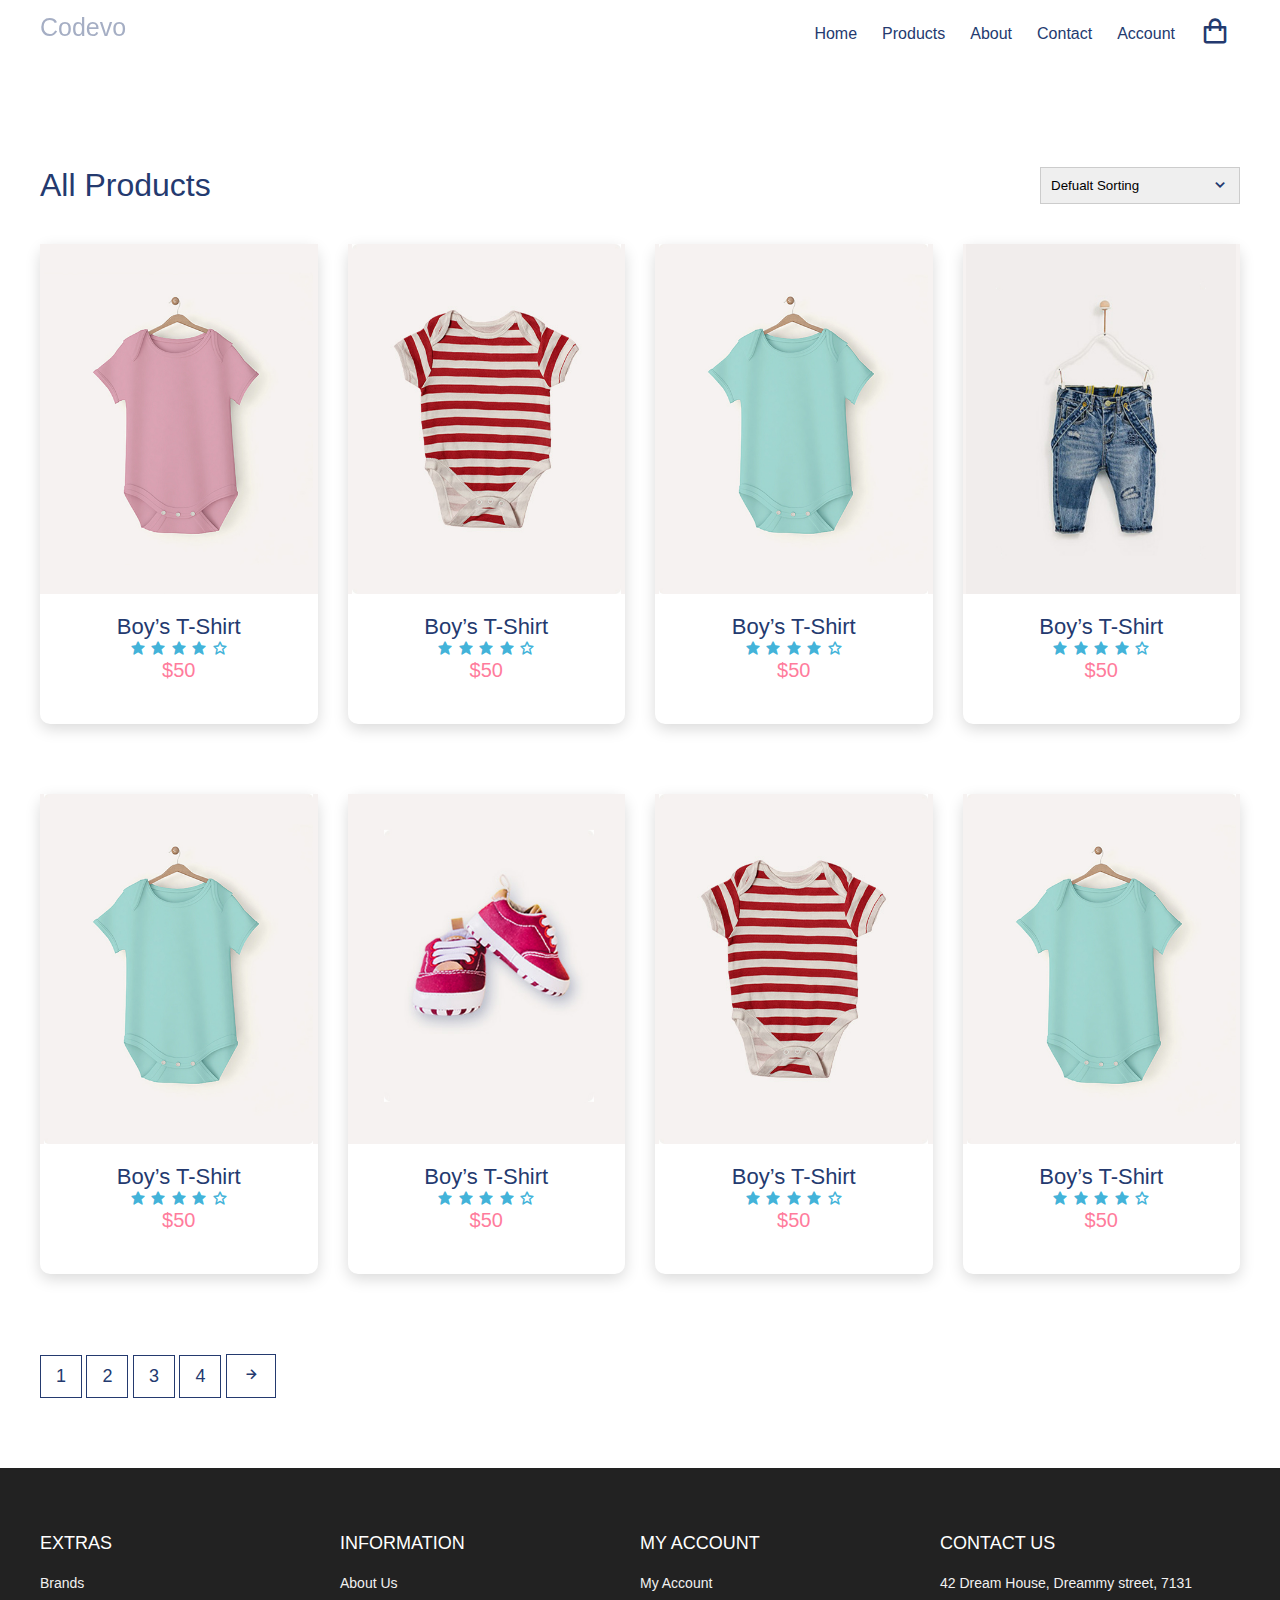
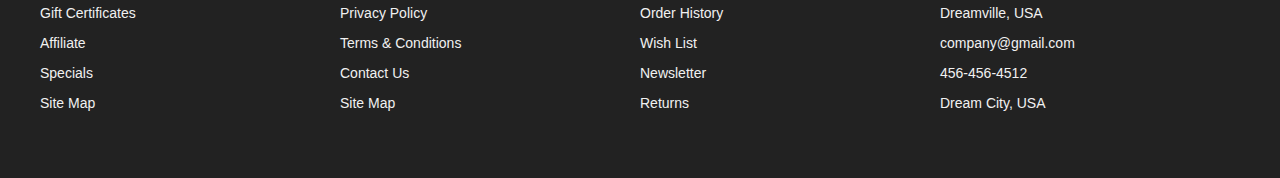
==== product.html @ a37232ab "initial commit" ====
<!DOCTYPE html>
<html lang="en">

<head>
    <meta charset="UTF-8" />
    <meta name="viewport" content="width=device-width, initial-scale=1.0" />
    <!-- Favicon -->
    <link rel="shortcut icon" href="./images/favicon.ico" type="image/x-icon">

    <!-- Box icons -->
    <link rel="stylesheet" href="https://cdn.jsdelivr.net/npm/boxicons@latest/css/boxicons.min.css" />

    <!-- Custom StyleSheet -->
    <link rel="stylesheet" href="./css/styles.css" />
    <title>Boy’s T-Shirt</title>
</head>

<body>
    <!-- Navigation -->
    <nav class="nav">
        <div class="navigation container">
            <div class="logo">
                <h1>Codevo</h1>
            </div>

            <div class="menu">
                <div class="top-nav">
                    <div class="logo">
                        <h1>Codevo</h1>
                    </div>
                    <div class="close">
                        <i class="bx bx-x"></i>
                    </div>
                </div>

                <ul class="nav-list">
                    <li class="nav-item">
                        <a href="index.html" class="nav-link">Home</a>
                    </li>
                    <li class="nav-item">
                        <a href="#" class="nav-link">Products</a>
                    </li>
                    <li class="nav-item">
                        <a href="#about" class="nav-link">About</a>
                    </li>
                    <li class="nav-item">
                        <a href="#contact" class="nav-link">Contact</a>
                    </li>
                    <li class="nav-item">
                        <a href="#" class="nav-link">Account</a>
                    </li>
                    <li class="nav-item">
                        <a href="cart.html" class="nav-link icon"><i class="bx bx-shopping-bag"></i></a>
                    </li>
                </ul>
            </div>

            <a href="cart.html" class="cart-icon">
                <i class="bx bx-shopping-bag"></i>
            </a>

            <div class="hamburger">
                <i class="bx bx-menu"></i>
            </div>
        </div>
    </nav>

    <!-- All Products -->
    <section class="section all-products" id="products">
        <div class="top container">
            <h1>All Products</h1>
            <form>
                <select>
                    <option value="1">Defualt Sorting</option>
                    <option value="2">Sort By Price</option>
                    <option value="3">Sort By Popularity</option>
                    <option value="4">Sort By Sale</option>
                    <option value="5">Sort By Rating</option>
                </select>
                <span><i class='bx bx-chevron-down'></i></span>
            </form>
        </div>

        <div class="product-center container">
            <div class="product">
                <div class="product-header">
                    <img src="./img/pic1.jpg" alt="">
                    <ul class="icons">
                        <span><i class="bx bx-heart"></i></span>
                        <a href="cart.html"> <span><i class="bx bx-shopping-bag"></i></span>
                        </a>
                        <span><i class="bx bx-search"></i></span>
                    </ul>
                </div>
                <div class="product-footer">
                    <a href="product-details.html">
                        <h3>Boy’s T-Shirt</h3>
                    </a>
                    <div class="rating">
                        <i class="bx bxs-star"></i>
                        <i class="bx bxs-star"></i>
                        <i class="bx bxs-star"></i>
                        <i class="bx bxs-star"></i>
                        <i class="bx bx-star"></i>
                    </div>
                    <h4 class="price">$50</h4>
                </div>
            </div>
            <div class="product">
                <div class="product-header">
                    <img src="./img/pic2.jpg" alt="">

                    <ul class="icons">
                        <span><i class="bx bx-heart"></i></span>
                        <span><i class="bx bx-shopping-bag"></i></span>
                        <span><i class="bx bx-search"></i></span>
                    </ul>
                </div>
                <div class="product-footer">
                    <h3>Boy’s T-Shirt</h3>
                    <div class="rating">
                        <i class="bx bxs-star"></i>
                        <i class="bx bxs-star"></i>
                        <i class="bx bxs-star"></i>
                        <i class="bx bxs-star"></i>
                        <i class="bx bx-star"></i>
                    </div>
                    <h4 class="price">$50</h4>
                </div>
            </div>
            <div class="product">
                <div class="product-header">
                    <img src="./img/pic3.jpg" alt="">

                    <ul class="icons">
                        <span><i class="bx bx-heart"></i></span>
                        <span><i class="bx bx-shopping-bag"></i></span>
                        <span><i class="bx bx-search"></i></span>
                    </ul>
                </div>
                <div class="product-footer">
                    <h3>Boy’s T-Shirt</h3>
                    <div class="rating">
                        <i class="bx bxs-star"></i>
                        <i class="bx bxs-star"></i>
                        <i class="bx bxs-star"></i>
                        <i class="bx bxs-star"></i>
                        <i class="bx bx-star"></i>
                    </div>
                    <h4 class="price">$50</h4>
                </div>
            </div>
            <div class="product">
                <div class="product-header">
                    <img src="./img/pic4.jpg" alt="">

                    <ul class="icons">
                        <span><i class="bx bx-heart"></i></span>
                        <span><i class="bx bx-shopping-bag"></i></span>
                        <span><i class="bx bx-search"></i></span>
                    </ul>
                </div>
                <div class="product-footer">
                    <h3>Boy’s T-Shirt</h3>
                    <div class="rating">
                        <i class="bx bxs-star"></i>
                        <i class="bx bxs-star"></i>
                        <i class="bx bxs-star"></i>
                        <i class="bx bxs-star"></i>
                        <i class="bx bx-star"></i>
                    </div>
                    <h4 class="price">$50</h4>
                </div>
            </div>
            <div class="product">
                <div class="product-header">
                    <img src="./img/pic3.jpg" alt="">

                    <ul class="icons">
                        <span><i class="bx bx-heart"></i></span>
                        <span><i class="bx bx-shopping-bag"></i></span>
                        <span><i class="bx bx-search"></i></span>
                    </ul>
                </div>
                <div class="product-footer">
                    <h3>Boy’s T-Shirt</h3>
                    <div class="rating">
                        <i class="bx bxs-star"></i>
                        <i class="bx bxs-star"></i>
                        <i class="bx bxs-star"></i>
                        <i class="bx bxs-star"></i>
                        <i class="bx bx-star"></i>
                    </div>
                    <h4 class="price">$50</h4>
                </div>
            </div>
            <div class="product">
                <div class="product-header">
                    <img src="./img/pic5.jpg" alt="">

                    <ul class="icons">
                        <span><i class="bx bx-heart"></i></span>
                        <span><i class="bx bx-shopping-bag"></i></span>
                        <span><i class="bx bx-search"></i></span>
                    </ul>
                </div>
                <div class="product-footer">
                    <h3>Boy’s T-Shirt</h3>
                    <div class="rating">
                        <i class="bx bxs-star"></i>
                        <i class="bx bxs-star"></i>
                        <i class="bx bxs-star"></i>
                        <i class="bx bxs-star"></i>
                        <i class="bx bx-star"></i>
                    </div>
                    <h4 class="price">$50</h4>
                </div>
            </div>
            <div class="product">
                <div class="product-header">
                    <img src="./img/pic2.jpg" alt="">

                    <ul class="icons">
                        <span><i class="bx bx-heart"></i></span>
                        <span><i class="bx bx-shopping-bag"></i></span>
                        <span><i class="bx bx-search"></i></span>
                    </ul>
                </div>
                <div class="product-footer">
                    <h3>Boy’s T-Shirt</h3>
                    <div class="rating">
                        <i class="bx bxs-star"></i>
                        <i class="bx bxs-star"></i>
                        <i class="bx bxs-star"></i>
                        <i class="bx bxs-star"></i>
                        <i class="bx bx-star"></i>
                    </div>
                    <h4 class="price">$50</h4>
                </div>
            </div>
            <div class="product">
                <div class="product-header">
                    <img src="./img/pic3.jpg" alt="">

                    <ul class="icons">
                        <span><i class="bx bx-heart"></i></span>
                        <span><i class="bx bx-shopping-bag"></i></span>
                        <span><i class="bx bx-search"></i></span>
                    </ul>
                </div>
                <div class="product-footer">
                    <h3>Boy’s T-Shirt</h3>
                    <div class="rating">
                        <i class="bx bxs-star"></i>
                        <i class="bx bxs-star"></i>
                        <i class="bx bxs-star"></i>
                        <i class="bx bxs-star"></i>
                        <i class="bx bx-star"></i>
                    </div>
                    <h4 class="price">$50</h4>
                </div>
            </div>
        </div>
    </section>

    <section class="pagination">
        <div class=" container">
            <span>1</span>
            <span>2</span>
            <span>3</span>
            <span>4</span>
            <span><i class='bx bx-right-arrow-alt'></i></span>
        </div>
    </section>



    <!-- Footer -->
    <footer id="footer" class="section footer">
        <div class="container">
            <div class="footer-container">
                <div class="footer-center">
                    <h3>EXTRAS</h3>
                    <a href="#">Brands</a>
                    <a href="#">Gift Certificates</a>
                    <a href="#">Affiliate</a>
                    <a href="#">Specials</a>
                    <a href="#">Site Map</a>
                </div>
                <div class="footer-center">
                    <h3>INFORMATION</h3>
                    <a href="#">About Us</a>
                    <a href="#">Privacy Policy</a>
                    <a href="#">Terms & Conditions</a>
                    <a href="#">Contact Us</a>
                    <a href="#">Site Map</a>
                </div>
                <div class="footer-center">
                    <h3>MY ACCOUNT</h3>
                    <a href="#">My Account</a>
                    <a href="#">Order History</a>
                    <a href="#">Wish List</a>
                    <a href="#">Newsletter</a>
                    <a href="#">Returns</a>
                </div>
                <div class="footer-center">
                    <h3>CONTACT US</h3>
                    <div>
                        <span>
                            <i class="fas fa-map-marker-alt"></i>
                        </span>
                        42 Dream House, Dreammy street, 7131 Dreamville, USA
                    </div>
                    <div>
                        <span>
                            <i class="far fa-envelope"></i>
                        </span>
                        company@gmail.com
                    </div>
                    <div>
                        <span>
                            <i class="fas fa-phone"></i>
                        </span>
                        456-456-4512
                    </div>
                    <div>
                        <span>
                            <i class="far fa-paper-plane"></i>
                        </span>
                        Dream City, USA
                    </div>
                </div>
            </div>
        </div>
        </div>
    </footer>
    <!-- End Footer -->

    <!-- GSAP -->
    <script src="https://cdnjs.cloudflare.com/ajax/libs/gsap/3.5.1/gsap.min.js"></script>
    <!-- Custom Script -->
    <script src="./js/app.js"></script>
</body>

</html>
---- css/styles.css ----
*,
*::before,
*::after {
    margin: 0;
    padding: 0;
    box-sizing: inherit;
}

html{
    box-sizing: border-box;
    font-size: 62.5%;
}

body{
    font-family: 'Poppins', sans-serif ;
    font-size: 1.6rem;
    font-weight: 400;
    background-color: #fff;
    color: #243a6f;
    position: relative;
    z-index: 1;
}

h1,
h2,
h3,
h4 {
    font-weight: 500;
}

a {
    color: inherit;
    text-decoration: none;
}

img {
    max-width: 100%;
}

li {
    list-style-type: none;
}

.container {
    max-width: 120rem;
    margin: 0 auto;
}

.container-md {
    max-width: 100rem;
    margin: 0 auto;
}

@media only screen and (max-width: 1200px){
    .container {
        padding: 0 3rem;
    }

    .container-md {
        padding: 0 3rem;
    }
}

.header {
    position: relative;
    width: 100%;
    min-height: 100vh;
    background-color: #d1e2e9;
    overflow: hidden;
}

.nav {
    padding: 1.6rem 0;
}

.nav.fix-nav{
    position: fixed;
    top: 0;
    left: 0;
    width: 100%;
    background-color: #243a6f;
    box-shadow: 0 5px 15px rgba(0, 0, 0, 0.3);
    z-index: 999;
}

.nav.fix-nav .nav-link,
.nav.fix-nav .logo,
.nav.fix-nav .cart-icon,
.nav.fix-nav .hamburger {
    color: #fff;
}

.navigation {
    display: flex;
    align-items: center;
    justify-content: space-between;
}

.logo h1 {
    font-size: 2.5rem;
}

.top-nav {
    display: none;
}

.nav-list {
    display: flex;
    align-items: center;
}

.nav-item:not(:last-child) {
    margin-right: .5rem;
}

.nav-link:link,
.nav-link:visited {
    padding: 0.8rem 1rem;
    transition: all 300ms ease-in-out;
}

.nav-link.icon {
    font-size: 3rem;
}

.hamburger {
    display: none;
}

.cart-icon {
    display: none;
}

@media only screen and (max-width: 768px) {
    .menu {
        position: fixed;
        top: 0;
        left: -100%;
        width: 80%;
        max-width: 40rem;
        height: 100%;
        background-color: #fff;
        transition: all 500ms ease-in-out;
        z-index: 100;
    }

    .menu.show {
        left: 0;
    }

    .top-nav{
        display: flex;
        align-items: center;
        justify-content: space-between;
        background-color: #243a6f;
        padding: 1rem 1.rem;
    }

    .top-nav .logo {
        color: #fff;
    }

    .top-nav .close {
        color: #fff;
        font-size: 3rem;
        padding: 1rem;
        cursor: pointer;
    }

    .cart-icon {
        display: block;
        font-size: 3rem;
    }

    .hamburger {
        display: block;
        font-size: 3rem;
        padding: .5rem;
        cursor: pointer;
    }

    .nav-list{
        flex-direction: column;
        align-items: start;
        padding: 1rem 1.6rem;
    }

    .nav-link:link,
    .nav-link:visited {
        display: block;
        font-size: 1.7rem;
        padding: 1rem 0;
    }

    .nav.fix-nav .nav-link {
        color: #243a6f;
    }

    .nav-link.icon {
        display: none;
    }

    body.show::before {
        content: "";
        position: absolute;
        top: 0;
        left: 0;
        width: 100%;
        height: 100%;
        background-color: rgba(0,0,0,0.8);
        z-index: 4;
    }

    .nav.show {
        background-color: rgba(0,0,0,0.8);
    }
}

/* HERO */

.header .hero-img {
    position: absolute;
    bottom: -17%;
    right: -5%;
    height: 70rem;
    object-fit: contain;
}

.hero-content {
    position: absolute;
    top: 50%;
    transform: translate(25%, -50%);
}

.hero-content h2 {
    color: #b888ff;
    font-size: 3rem;
    font-weight: 700;
    margin-bottom: 1rem;
}

.hero-content .discount {
    color: #fbb419;
}

.hero-content h1 span {
    color: #253b70;
    font-size: 6rem;
    font-weight: 700;
    display: block;
    line-height: 1;
    text-shadow: 3px 3px 0 #f1f1f1, 4px 4px 0 #f1f1f1;
}

.btn {
    display: inline-block;
    background-color: #fc7c7c;
    padding: 1.2rem 4rem;
    color: #fff;
    font-weight: 600;
    text-transform: uppercase;
    margin-top: 3rem;
}

@media only screen and (max-width: 1200px) {
    .header .hero-img {
        right: -20%;
    }

    .hero-content {
        transform: translate(20%, -50%);
    }

    .hero-content h2 {
        font-size: 2rem;
    }

    .hero-content h1 span {
        font-size: 5rem;
    }
}

@media only screen and (max-width: 996px) {

    .header {
        min-height: 70vh;
    }

    .header .hero-img {
        height: 40rem;
        right: -10%;
    }
}

@media only screen and (max-width: 567px) {
    .header {
        min-height: 100vh;
    }

    .header .hero-img {
        bottom: -15%;
        right: 0;
    }

    .hero-content {
        transform: translate(15%, -50%);
    }

    .hero-content h2 {
        font-size: 1.8rem;
    }

    .hero-content h1 span {
        font-size: 4rem;
    }

    .hero-content a {
        padding: 1rem 3rem;
    }
}


/* ADVERT */

.section {
    padding: 10rem 0 5rem 0;
}

.advert-center {
    display: grid;
    grid-template-columns: repeat(auto-fit, minmax(30rem, 1fr));
    gap: 3rem;
}

.advert-box {
    position: relative;
    color: #fff;
    height: 27rem;
    border-radius: 1.6rem;
    padding: 1.6rem;
    overflow: hidden;
    z-index: 1;
}

.advert-box img {
    position: absolute;
    bottom: 0;
    left: -20%;
    height: 100%;
    width: 35rem;
    z-index: -1;
}

.advert-box:nth-child(1) {
    background-color: #f5c5d1;
}

.advert-box:nth-child(2) {
    background-color: #a1d1df;
}

.advert-box:nth-child(3) {
    background-color: #e5bc00;
}

.advert-box .dotted {
    position: relative;
    height: 100%;
    border: 2px dashed #f1f1f1;
    border-radius: 1rem;
}

.advert-box .content {
    position: absolute;
    top: 50%;
    right: 5%;
    transform: translate(0, -50%);
}

.advert-box .content h2,
.advert-box .content h4 {
    text-shadow: 5px 6px 0px rgba(37,59,112, 0.1);
}

.advert-box .content h2 {
    line-height: 1.2;
    font-size: 3rem;
    font-weight: 700;
    margin-bottom: 1rem;
}

.advert-box .content h4 {
    font-size: 1.5rem;
    text-transform: capitalize;
}

/* Featured */

.title {
    margin: 4rem 0 7rem 0;
    text-align: center;
}

.title h1 {
    font-size: 3rem;
    display: inline-block;
    position: relative;
    z-index: 0;
}

.title h1::after {
    content: "";
    position: absolute;
    left: 50%;
    bottom: -20%;
    transform: translate(-50%, -50%);
    background-color: #f60091;
    width: 50%;
    height: 0.4rem;
    z-index: 1;
}

/* Product */

.product-center {
    display: grid;
    grid-template-columns: repeat(auto-fit, minmax(25rem, 1fr));
    gap: 7rem 3rem;
}

.product {
    height: 48rem;
    background-color: #fff;
    box-shadow: 0 0.5rem 1.5rem rgba(0, 0, 0, 0.15);
    border-radius: 1rem;
    text-align: center;
    transition: all 300ms ease-in-out;
}

.product:hover {
    box-shadow: 0 0.5rem 1.5rem rgba(0, 0, 0, 0.25);
}

.product-header {
    position: relative;
    background-color: #f6f2f1;
    height: 35rem;
    transition: all 300ms ease-in-out;
    z-index: 0;
}

.product-header img {
    height: 100%;
}

.product-footer {
    padding: 2rem 1.6rem 1.6rem 1.6rem;
}

.product-footer h3 {
    font-size: 2.2rem;
}

.rating {
    color: #43b3d9;
}

.product-footer .price {
    color: #ff7c9c;
    font-size: 2rem;
}

.product:hover .product-header::after {
    content: "";
    position: absolute;
    width: 100%;
    height: 100%;
    left: 0;
    top: 0;
    border-radius: 1rem 1rem 0 0;
    background-color: rgba(0, 0, 0, 0.5);
    z-index: 1;
    transition: all 500ms ease-in-out;
}

.product-header .icons {
    position: absolute;
    top: 50%;
    right: 5%;
    transform: translate(0, -50%) scale(0);
    z-index: 2;
    opacity: 0;
    transition: all 500ms ease-in-out;
}

.product-header .icons span {
    background-color: #fff;
    font-size: 2.5rem;
    display: flex;
    border-radius: 50%;
    padding: 1.5rem 1.6rem;
    line-height: 2rem;
    cursor: pointer;
    transition: all 300ms ease-in-out;
}

.product-header .icons span i {
    transition: all 500ms ease-in-out;
}

.product-header .icons span:not(:last-child) {
    margin-bottom: 1rem;
}

.product-header .icons span:hover {
    background: #ff7c9c;
    color: #fff;
}

.product:hover .icons {
    opacity: 1;
    transform: translate(0, -50%) scale(1);
}
.product:hover .icons a {
    display: block;
    margin-bottom: 1rem;
}

/* Product Banner */

.product-banner {
    display: grid;
    grid-template-columns: 1fr 1fr;
    height: 50rem;
    background-color: #243a6f;
}

.product-banner .left img{
    object-fit: cover;
    height: 50rem;
}

.product-banner .right{
    align-self: center;
    text-align: center;
    padding: 1.6rem;
}

.product-banner .content h2{
    color: #fbb419;
    font-size: 3rem;
    font-weight: 700;
    margin-bottom: 1rem;
}

.product-banner .content .discount {
    color: #b888ff;
}

.product-banner .content h1 span {
    color: #fff;
    font-size: 6rem;
    font-weight: 700;
    display: block;
    line-height: 1;
}

@media only screen and (max-width: 996px) {
    .product-banner .content h1 span {
        font-size: 5rem;
    }
}

@media only screen and (max-width: 768px) {
    .product-banner{
        grid-template-columns: 1fr;
    }

    .product-banner .left{
        display: none;
    }

    .product-banner .content h1 span {
        font-size: 4rem;
    }

    .product-banner .content h2 {
        font-size: 2rem;
    }

    .product-banner .content a {
        padding: 1rem 3rem;
    }
}

/* TESTIMONIAL */

.testimonial-center {
    display: grid;
    grid-template-columns: repeat(auto-fit, minmax(25rem, 1fr));
    gap: 6rem;
}

.testimonial {
    position: relative;
    padding: 5rem;
    background-color: #fff;
    box-shadow: 0 0.5rem 1.5rem rgba(0, 0, 0, 0.1);
    transition: all 300ms ease-in-out;
    text-align: center;
    border-radius: .5rem;
}

.testimonial:hover {
    box-shadow: 0 0.5rem 1.5rem rgba(0, 0, 0, 0.4);
    transform: translateY(-1rem);
}

.testimonial span {
    position: absolute;
    top: 2%;
    left: 50%;
    font-size: 12rem;
    transform: translate(-50%, 0);
    line-height: 1;
    font-family: sans-serif;
}

.testimonial p{
    margin: 2rem 0 1rem 0; 
}

.testimonial .rating {
    margin-bottom: 1rem;
}

.testimonial .img-cover {
    border-radius: 50%;
    width: 8rem;
    height: 8rem;
    overflow: hidden;
    margin: 0 auto;
}

.testimonial .img-cover img {
    height: 100%;
    object-fit: cover;
}

.testimonial h4 {
    margin-top: 1rem;
}

/* Brands */

.brands-center{
    display: grid;
    grid-template-columns: repeat(6, 1fr);
    gap: 3rem;
}

.brand { 
    height: 8rem;
    width: 8rem;
    margin: 0 auto;
}

.brand img {
    object-fit: contain;
}

@media only screen and (max-width: 768px) {
    .brands-center {
        grid-template-columns: repeat(3, 1fr);
    }
}

/* Footer */

.footer {
    background-color: #222;
    padding: 6rem 1rem;
    line-height: 3rem;
}

.footer-center {
    margin-right: 1rem;
}

.footer-container {
    display: grid;
    grid-template-columns: repeat(4, 1fr);
    color: #fff;
}

.footer-center a:link,
.footer-center a:visited{
    display: block;
    color: #f1f1f1;
    font-size: 1.4rem;
    transition: 0.6s;
}

.footer-center a:hover {
    color: #f60091;
}

.footer-center div{
    color: #f1f1f1;
    font-size: 1.4rem;
}

.footer-center h3 {
    font-size: 1.8rem;
    font-weight: 400;
    margin-bottom: 1rem;
}

@media only screen and (max-width: 996px) {
    .footer-container {
        grid-template-columns: repeat(2, 1fr);
        row-gap: 2rem;
    }
}

@media only screen and (max-width: 768px) {
    .footer-container {
        grid-template-columns: 1fr;
        row-gap: 2rem;
    }
}

/* All Products */
.section .top {
    display: flex;
    align-items: center;
    justify-content: space-between;
    margin-bottom: 4rem;
  }
  
  .all-products .top select {
    font-family: "Poppins", sans-serif;
    width: 20rem;
    padding: 1rem;
    border: 1px solid #ccc;
    appearance: none;
    outline: none;
  }
  
  form {
    position: relative;
    z-index: 1;
  }
  
  form span {
    position: absolute;
    top: 50%;
    right: 1rem;
    transform: translateY(-50%);
    font-size: 2rem;
    z-index: 0;
  }
  
  @media only screen and (max-width: 768px) {
    .all-products .top select {
      width: 15rem;
    }
  }
  
  /* Pagination */
  .pagination {
    padding: 3rem 0 5rem 0;
  }
  
  .pagination span {
    display: inline-block;
    padding: 1rem 1.5rem;
    border: 1px solid #243a6f;
    font-size: 1.8rem;
    margin-bottom: 2rem;
    cursor: pointer;
    transition: all 300ms ease-in-out;
  }
  
  .pagination span:hover {
    border: 1px solid #243a6f;
    background-color: #243a6f;
    color: #fff;
  }
  
  /* Detail */
  .product-detail .details {
    display: grid;
    grid-template-columns: 1fr 1.2fr;
    gap: 7rem;
  }
  
  .product-detail .left {
    display: flex;
    flex-direction: column;
  }
  
  .product-detail .left .main {
    text-align: center;
    background-color: #f6f2f1;
    margin-bottom: 2rem;
    height: 45rem;
    padding: 3rem;
  }
  
  .product-detail .left .main img {
    object-fit: contain;
    height: 100%;
  }
  
  .product-detail .thumbnails {
    display: grid;
    grid-template-columns: repeat(4, 1fr);
    gap: 1rem;
  }
  
  .product-detail .thumbnail {
    width: 10rem;
    height: 10rem;
    background-color: #f6f2f1;
    text-align: center;
  }
  
  .product-detail .thumbnail img {
    height: 100%;
    object-fit: contain;
  }
  
  .product-detail .right span {
    display: inline-block;
    font-size: 1.5rem;
    margin-bottom: 1rem;
  }
  
  .product-detail .right h1 {
    font-size: 4rem;
    line-height: 1.2;
    margin-bottom: 2rem;
  }
  
  .product-detail .right .price {
    font-size: 600;
    font-size: 2rem;
    color: #ff7c9c;
    margin-bottom: 2rem;
  }
  
  .product-detail .right div {
    display: inline-block;
    position: relative;
    z-index: 1;
  }
  
  .product-detail .right select {
    font-family: "Poppins", sans-serif;
    width: 20rem;
    padding: 0.7rem;
    border: 1px solid #ccc;
    appearance: none;
    outline: none;
  }
  
  .product-detail form {
    margin-bottom: 2rem;
  }
  
  .product-detail form span {
    position: absolute;
    top: 50%;
    right: 1rem;
    transform: translateY(-50%);
    font-size: 2rem;
    z-index: 0;
  }
  
  .product-detail .form {
    margin-bottom: 3rem;
  }
  
  .product-detail .form input {
    padding: 0.8rem;
    text-align: center;
    width: 3.5rem;
    margin-right: 2rem;
  }
  
  .product-detail .form .addCart {
    background: #ff7c9c;
    padding: 0.8rem 4rem;
    color: #fff;
    border-radius: 3rem;
  }
  
  .product-detail h3 {
    text-transform: uppercase;
    margin-bottom: 2rem;
  }
  
  @media only screen and (max-width: 996px) {
    .product-detail .left {
      width: 30rem;
      height: 45rem;
    }
  
    .product-detail .details {
      gap: 3rem;
    }
  
    .product-detail .thumbnails {
      width: 30rem;
      gap: 0.5rem;
    }
  
    .product-detail .thumbnail {
      width: auto;
      height: 10rem;
      background-color: #f6f2f1;
      text-align: center;
      padding: 0.5rem;
    }
  }
  
  @media only screen and (max-width: 650px) {
    .product-detail .details {
      grid-template-columns: 1fr;
    }
  
    .product-detail .right {
      margin-top: 10rem;
    }
  
    .product-detail .left {
      width: 100%;
      height: 45rem;
    }
  
    .product-detail .details {
      gap: 3rem;
    }
  
    .product-detail .thumbnails {
      width: 100%;
      gap: 0.5rem;
    }
  }
  
  /* Cart Items */
  .cart {
    margin: 10rem auto;
  }
  
  table {
    width: 100%;
    border-collapse: collapse;
  }
  
  .cart-info {
    display: flex;
    flex-wrap: wrap;
  }
  
  th {
    text-align: left;
    padding: 0.5rem;
    color: #fff;
    background-color: #fc7c7c;
    font-weight: normal;
  }
  
  td {
    padding: 1rem 0.5rem;
  }
  
  td input {
    width: 5rem;
    height: 3rem;
    padding: 0.5rem;
  }
  
  td a {
    color: orangered;
    font-size: 1.4rem;
  }
  
  td img {
    width: 8rem;
    height: 8rem;
    margin-right: 1rem;
  }
  
  .total-price {
    display: flex;
    justify-content: flex-end;
    align-items: end;
    flex-direction: column;
    margin-top: 2rem;
  }
  
  .total-price table {
    border-top: 3px solid #fc7c7c;
    width: 100%;
    max-width: 35rem;
  }
  
  td:last-child {
    text-align: right;
  }
  
  th:last-child {
    text-align: right;
  }
  
  @media only screen and (max-width: 567px) {
    .cart-info p {
      display: none;
    }
  }
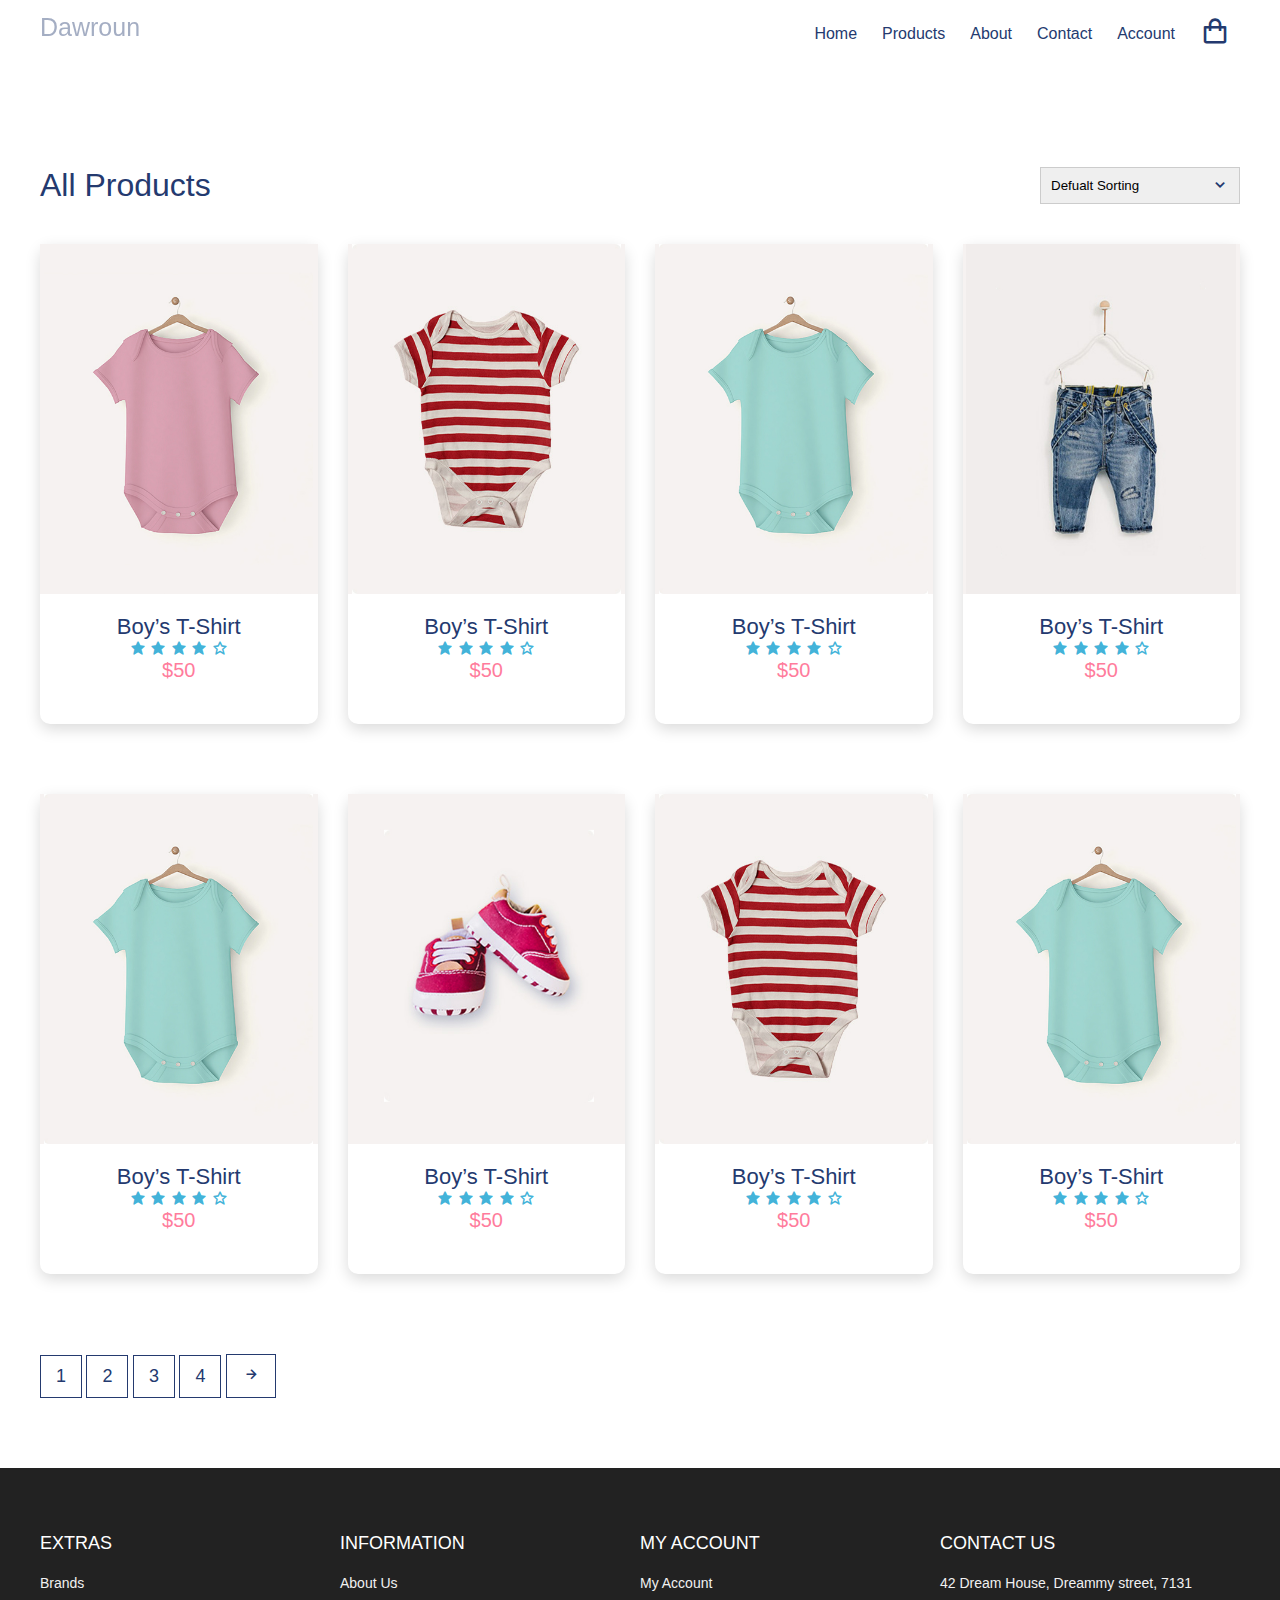
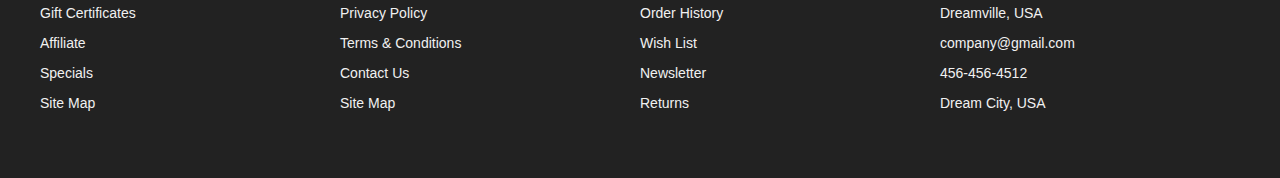
==== commit 90409d8d: "initaial commit" ====
--- a/product.html
+++ b/product.html
@@ -20,7 +20,7 @@
     <nav class="nav">
         <div class="navigation container">
             <div class="logo">
-                <h1>Codevo</h1>
+                <h1>Dawroun</h1>
             </div>
 
             <div class="menu">
